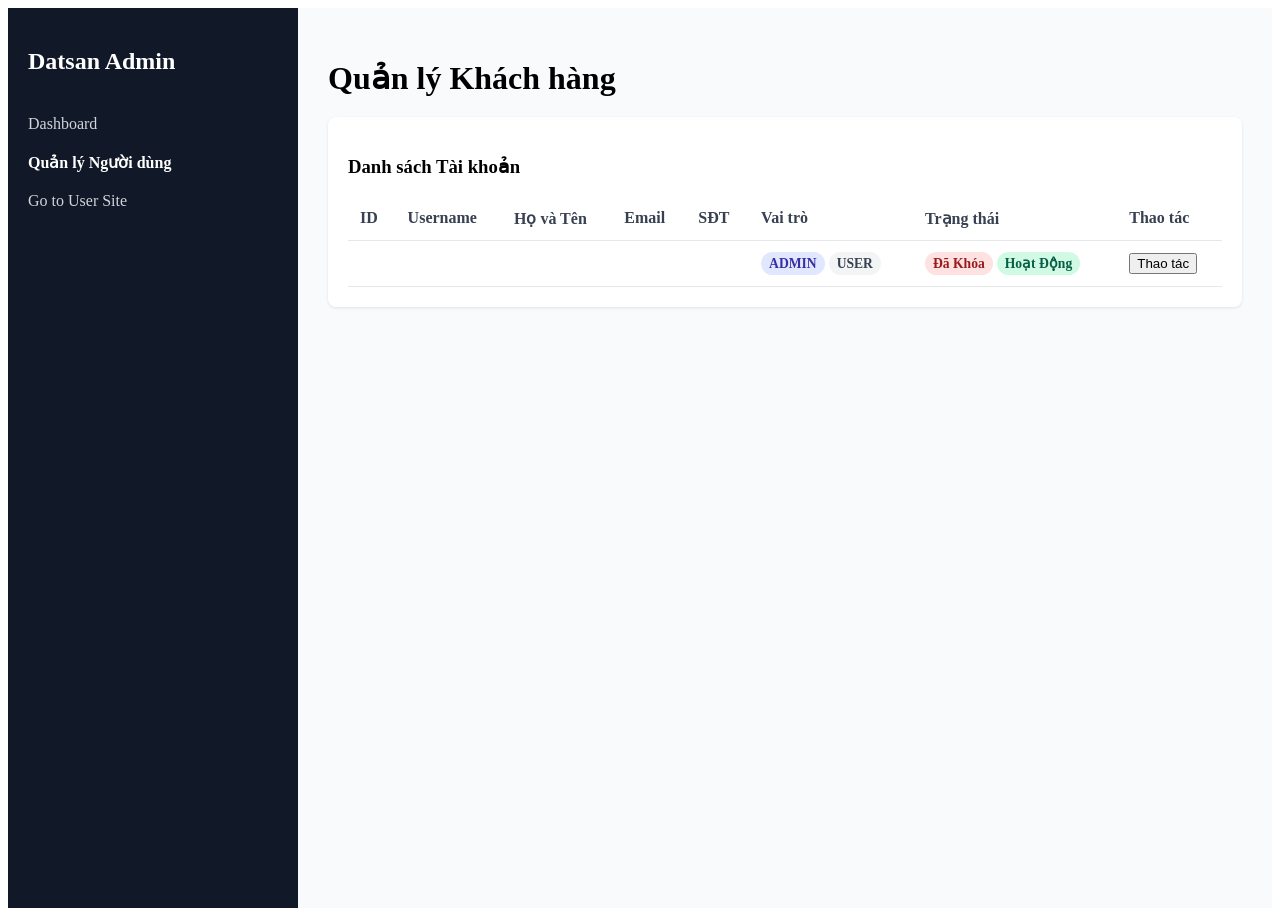
==== src/main/resources/templates/admin-customers.html @ 0ed3b160 "Save current state" ====
<!DOCTYPE html>
<html lang="en" xmlns:th="http://www.thymeleaf.org">
<head>
    <meta charset="UTF-8">
    <meta name="viewport" content="width=device-width, initial-scale=1.0">
    <title>Quản lý Khách hàng - Admin Datsan</title>
    <link rel="stylesheet" th:href="@{/css/global.css}">
    <link rel="stylesheet" th:href="@{/css/dashboard.css}">
    <link rel="preconnect" href="https://fonts.googleapis.com">
    <link rel="preconnect" href="https://fonts.gstatic.com" crossorigin>
    <link href="https://fonts.googleapis.com/css2?family=Outfit:wght@300;400;500;600&display=swap" rel="stylesheet">
    <style>
        .admin-layout { display: flex; min-height: 100vh; }
        .admin-sidebar { width: 250px; background: #111827; color: white; padding: 20px; }
        .admin-sidebar a { color: #d1d5db; text-decoration: none; display: block; padding: 10px 0; }
        .admin-sidebar a:hover { color: white; }
        .admin-content { flex: 1; padding: 30px; background: #f9fafb; }
        .card { background: white; padding: 20px; border-radius: 8px; box-shadow: 0 1px 3px rgba(0,0,0,0.1); margin-bottom: 20px; }
        table { width: 100%; border-collapse: collapse; }
        th, td { padding: 12px; text-align: left; border-bottom: 1px solid #e5e7eb; }
        th { font-weight: 600; color: #374151; }
        .btn-primary { background: #4f46e5; color: white; padding: 8px 16px; border: none; border-radius: 4px; cursor: pointer; text-decoration: none; }
        .btn-primary:hover { background: #4338ca; }
        .btn-danger { background: #ef4444; color: white; padding: 8px 16px; border: none; border-radius: 4px; cursor: pointer; text-decoration: none; }
        .btn-danger:hover { background: #dc2626; }
        .btn-success { background: #10b981; color: white; padding: 8px 16px; border: none; border-radius: 4px; cursor: pointer; text-decoration: none; }
        .btn-success:hover { background: #059669; }
        .badge { padding: 4px 8px; border-radius: 12px; font-size: 0.85em; font-weight: bold; }
        .badge-active { background: #d1fae5; color: #065f46; }
        .badge-locked { background: #fee2e2; color: #991b1b; }
        .badge-admin { background: #e0e7ff; color: #3730a3; }
    </style>
</head>
<body>
    <div class="admin-layout">
        <div class="admin-sidebar">
            <h2 style="margin-bottom: 30px;">Datsan Admin</h2>
            <a href="/admin/dashboard">Dashboard</a>
            <a href="/admin/customers" style="color: white; font-weight: 600;">Quản lý Người dùng</a>
            <a href="/">Go to User Site</a>
        </div>
        <div class="admin-content">
            <h1 style="margin-bottom: 20px;">Quản lý Khách hàng</h1>
            
            <div class="card">
                <h3>Danh sách Tài khoản</h3>
                <table style="margin-top: 15px;">
                    <thead>
                        <tr>
                            <th>ID</th>
                            <th>Username</th>
                            <th>Họ và Tên</th>
                            <th>Email</th>
                            <th>SĐT</th>
                            <th>Vai trò</th>
                            <th>Trạng thái</th>
                            <th>Thao tác</th>
                        </tr>
                    </thead>
                    <tbody>
                        <tr th:each="acc : ${accounts}">
                            <td th:text="${acc.id}"></td>
                            <td th:text="${acc.username}"></td>
                            <td th:text="${acc.fullName}"></td>
                            <td th:text="${acc.email}"></td>
                            <td th:text="${acc.phone}"></td>
                            <td>
                                <span class="badge badge-admin" th:if="${acc.role.name() == 'ADMIN'}">ADMIN</span>
                                <span class="badge" style="background:#f3f4f6; color:#374151" th:if="${acc.role.name() == 'USER'}">USER</span>
                            </td>
                            <td>
                                <span class="badge badge-locked" th:if="${acc.isLocked}">Đã Khóa</span>
                                <span class="badge badge-active" th:unless="${acc.isLocked}">Hoạt Động</span>
                            </td>
                            <td>
                                <form th:if="${acc.role.name() != 'ADMIN'}" th:action="@{/admin/customer/{id}/toggle-lock(id=${acc.id})}" method="post" style="display:inline;">
                                    <button type="submit" th:class="${acc.isLocked ? 'btn-success' : 'btn-danger'}" th:text="${acc.isLocked ? 'Mở Khóa' : 'Khóa'}">Thao tác</button>
                                </form>
                            </td>
                        </tr>
                    </tbody>
                </table>
            </div>
        </div>
    </div>
</body>
</html>
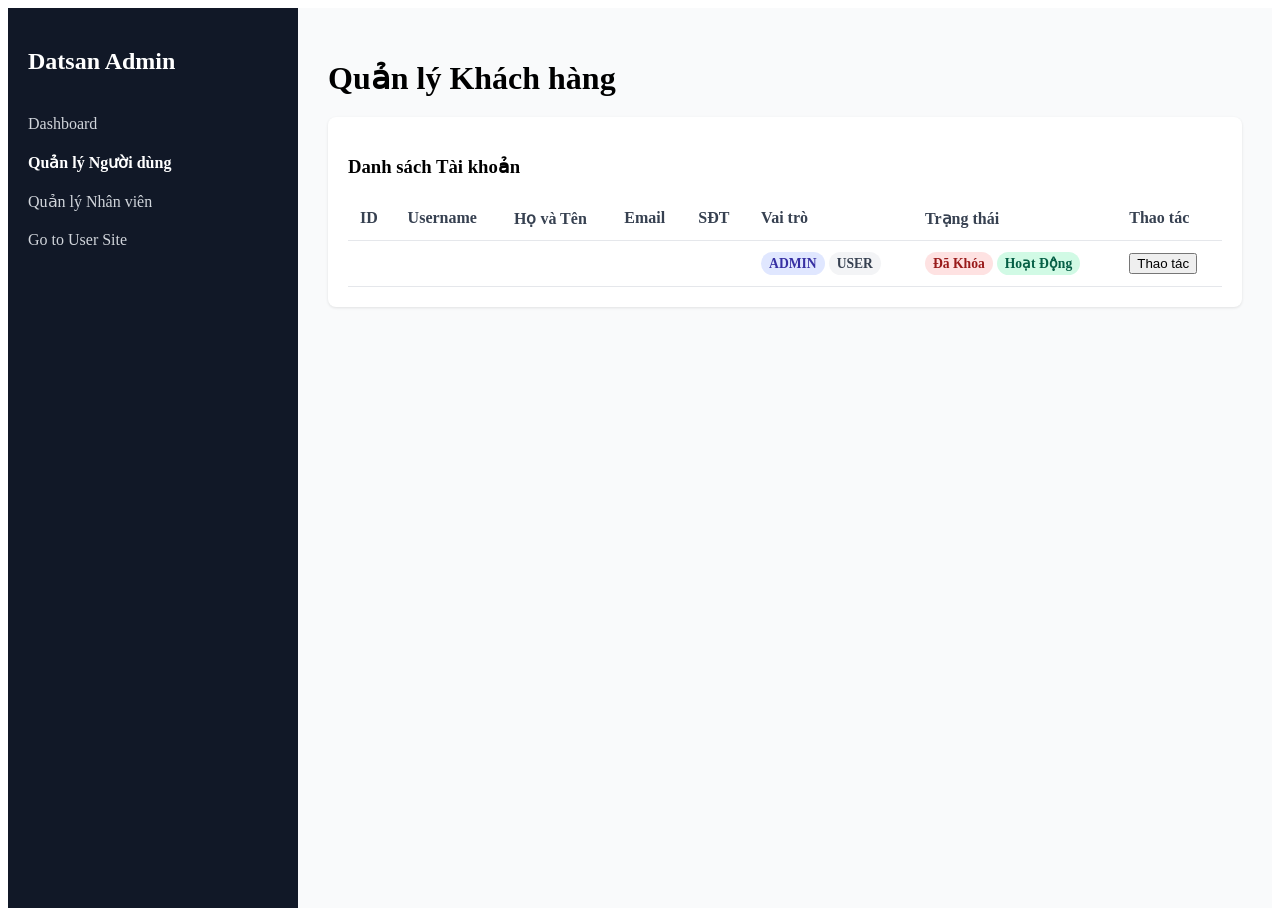
==== commit 0fdfbd3c: "feat: implement admin dashboard with staff, customer, and time slot management modules" ====
--- a/src/main/resources/templates/admin-customers.html
+++ b/src/main/resources/templates/admin-customers.html
@@ -37,6 +37,7 @@
             <h2 style="margin-bottom: 30px;">Datsan Admin</h2>
             <a href="/admin/dashboard">Dashboard</a>
             <a href="/admin/customers" style="color: white; font-weight: 600;">Quản lý Người dùng</a>
+            <a href="/admin/staffs">Quản lý Nhân viên</a>
             <a href="/">Go to User Site</a>
         </div>
         <div class="admin-content">
